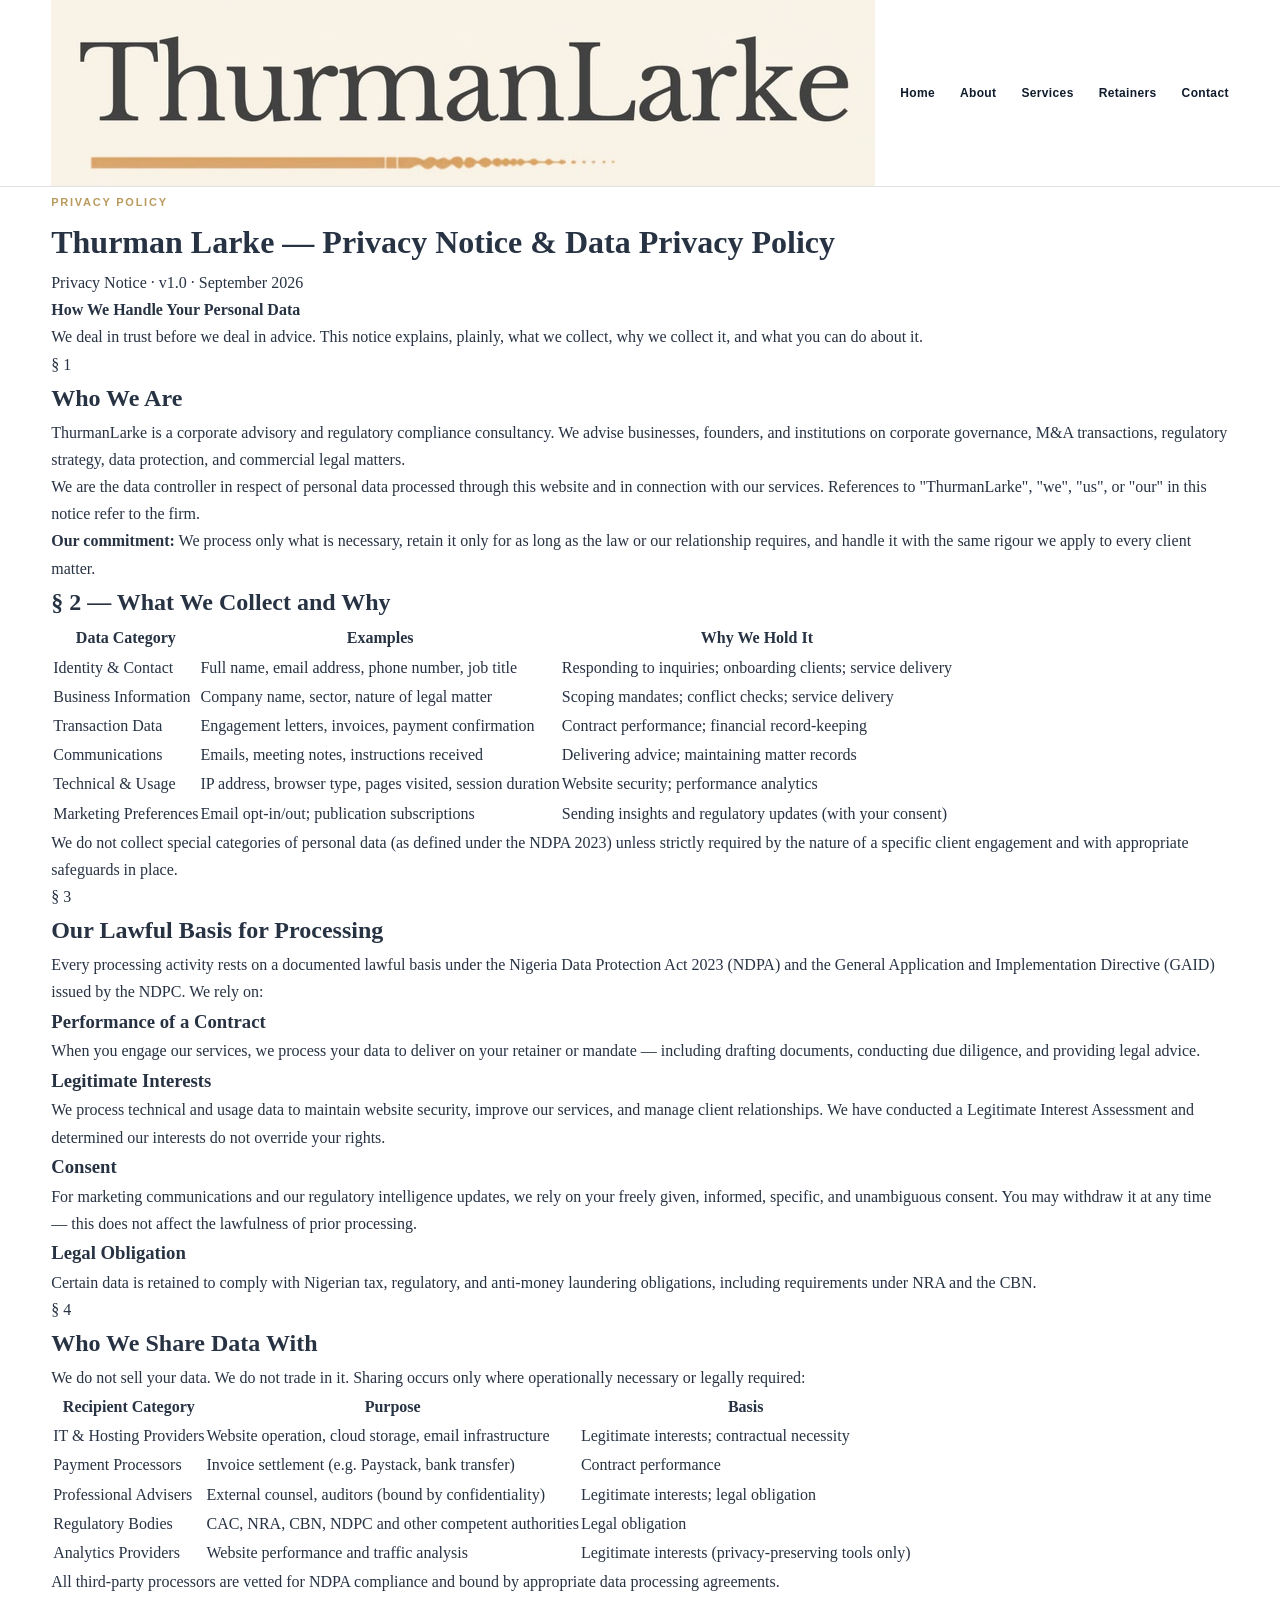
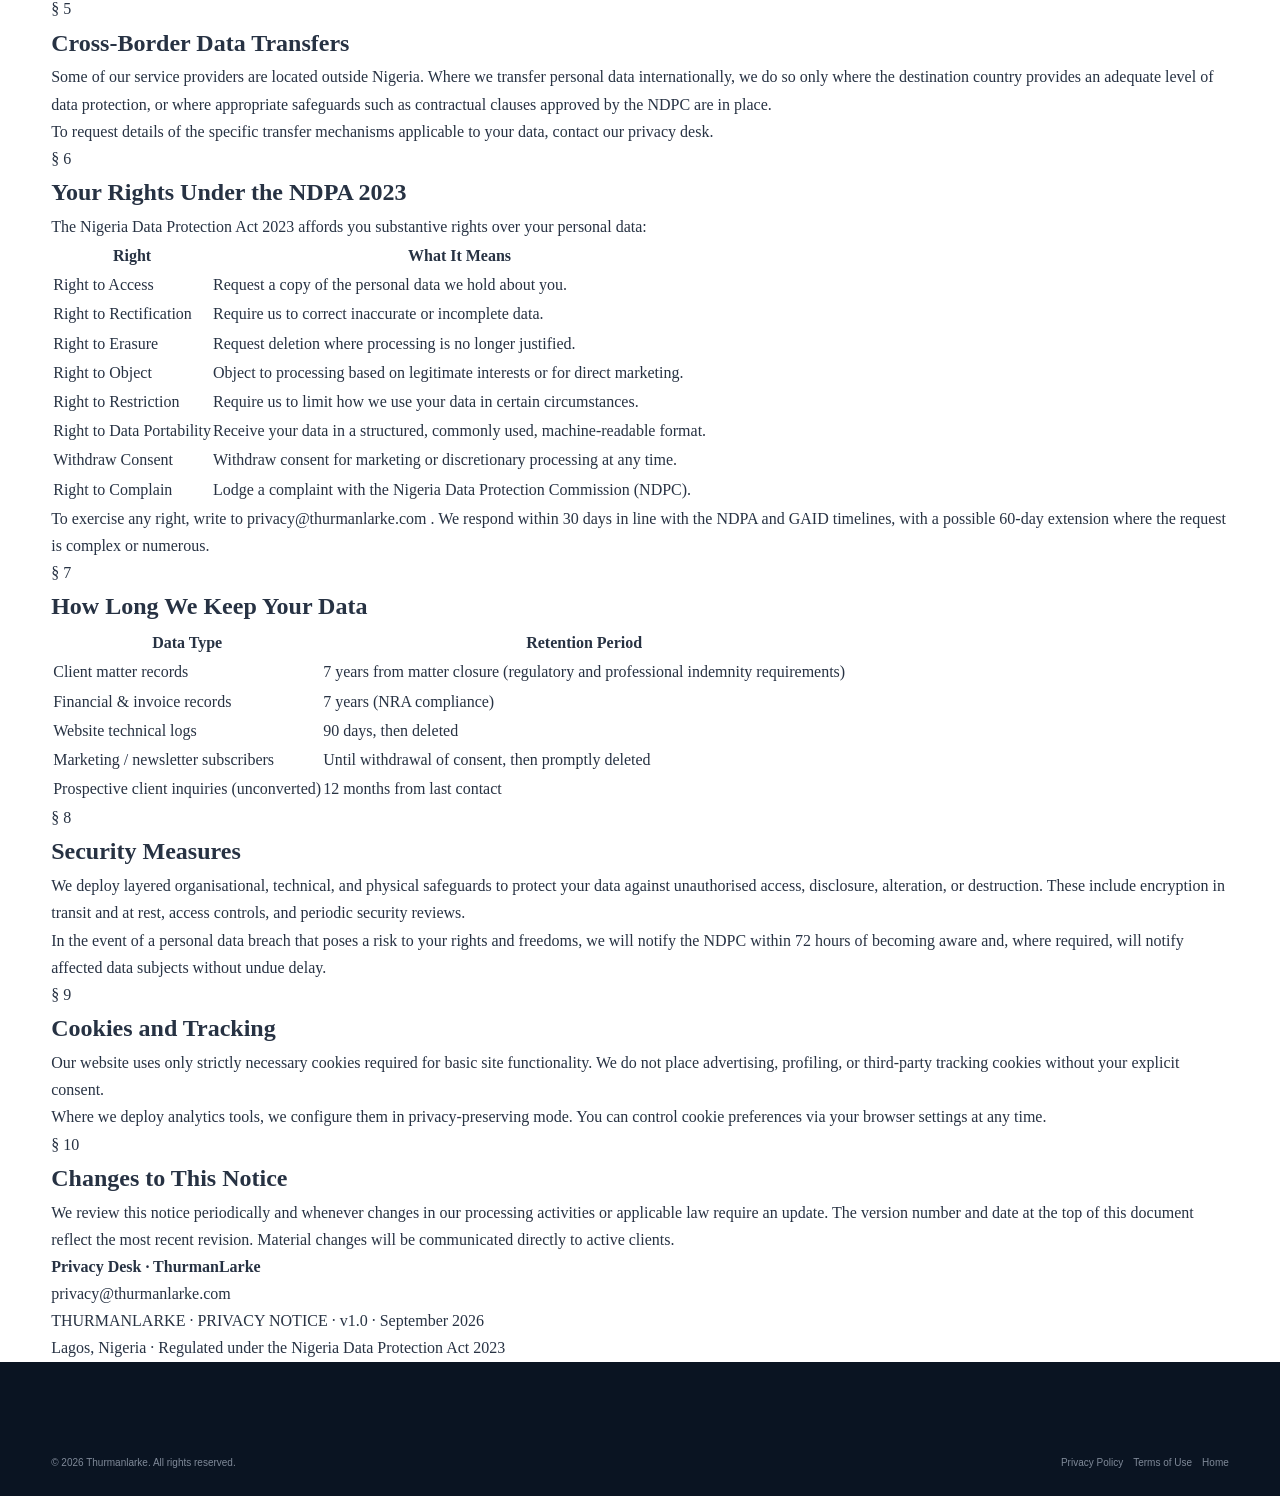
==== templates/privacy.html @ 5d5f4f84 "Thurmanlarke site" ====
<!DOCTYPE html>
<html lang="en">
<head>
    <meta charset="UTF-8">

    <meta
        name="viewport"
        content="width=device-width, initial-scale=1.0"
    >

    <title>
        Privacy Policy | Thurmanlarke
    </title>

    <meta
        name="description"
        content="Thurmanlarke Privacy Notice and Data Privacy Policy."
    >

    <link
        rel="stylesheet"
        href="/static/css/style.css"
    >
</head>

<body>

<header class="site-header">
    <div class="container nav-container">

        <a href="/" class="logo-link">
            <img
                src="/static/images/thurmanlarke-logo.png"
                alt="Thurmanlarke"
                class="site-logo"
            >
        </a>

        <nav class="main-nav">
            <a href="/">Home</a>
            <a href="/#about">About</a>
            <a href="/#services">Services</a>
            <a href="/#retainers">Retainers</a>
            <a href="/#contact">Contact</a>
        </nav>

    </div>
</header>


<main class="privacy-page">

    <div class="container">

        <div class="privacy-header">

            <span class="section-label">
                PRIVACY POLICY
            </span>

            <h1>
                Thurman Larke — Privacy Notice &amp; Data Privacy Policy
            </h1>

            <p class="privacy-version">
                Privacy Notice · v1.0 · September 2026
            </p>

            <p class="privacy-intro">
                <strong>How We Handle Your Personal Data</strong>
            </p>

            <p>
                We deal in trust before we deal in advice. This notice explains,
                plainly, what we collect, why we collect it, and what you can
                do about it.
            </p>

        </div>


        <article class="privacy-document">

            <section>
                <span class="privacy-section-number">§ 1</span>

                <h2>Who We Are</h2>

                <p>
                    ThurmanLarke is a corporate advisory and regulatory
                    compliance consultancy. We advise businesses, founders,
                    and institutions on corporate governance, M&amp;A
                    transactions, regulatory strategy, data protection,
                    and commercial legal matters.
                </p>

                <p>
                    We are the data controller in respect of personal data
                    processed through this website and in connection with
                    our services. References to "ThurmanLarke", "we", "us",
                    or "our" in this notice refer to the firm.
                </p>

                <div class="privacy-callout">
                    <strong>Our commitment:</strong>
                    We process only what is necessary, retain it only for
                    as long as the law or our relationship requires, and
                    handle it with the same rigour we apply to every client
                    matter.
                </div>
            </section>


            <section>
               <section class="privacy-section" id="what-we-collect">

                <h2>§ 2 — What We Collect and Why</h2>

                <div class="privacy-table-wrapper">
                    <table class="privacy-table">

                        <thead>
                            <tr>
                                <th>Data Category</th>
                                <th>Examples</th>
                                <th>Why We Hold It</th>
                            </tr>
                        </thead>

                        <tbody>
                            <tr>
                                <td>Identity &amp; Contact</td>
                                <td>Full name, email address, phone number, job title</td>
                                <td>
                                    Responding to inquiries; onboarding clients;
                                    service delivery
                                </td>
                            </tr>

                            <tr>
                                <td>Business Information</td>
                                <td>Company name, sector, nature of legal matter</td>
                                <td>
                                    Scoping mandates; conflict checks;
                                    service delivery
                                </td>
                            </tr>

                            <tr>
                                <td>Transaction Data</td>
                                <td>Engagement letters, invoices, payment confirmation</td>
                                <td>
                                    Contract performance; financial record-keeping
                                </td>
                            </tr>

                            <tr>
                                <td>Communications</td>
                                <td>Emails, meeting notes, instructions received</td>
                                <td>
                                    Delivering advice; maintaining matter records
                                </td>
                            </tr>

                            <tr>
                                <td>Technical &amp; Usage</td>
                                <td>
                                    IP address, browser type, pages visited,
                                    session duration
                                </td>
                                <td>
                                    Website security; performance analytics
                                </td>
                            </tr>

                            <tr>
                                <td>Marketing Preferences</td>
                                <td>Email opt-in/out; publication subscriptions</td>
                                <td>
                                    Sending insights and regulatory updates
                                    (with your consent)
                                </td>
                            </tr>
                        </tbody>

                    </table>
                </div>

                <p class="privacy-note">
                    We do not collect special categories of personal data
                    (as defined under the NDPA 2023) unless strictly required
                    by the nature of a specific client engagement and with
                    appropriate safeguards in place.
    </p>

</section>
                </p>
            </section>


            <section>
                <span class="privacy-section-number">§ 3</span>

                <h2>Our Lawful Basis for Processing</h2>

                <p>
                    Every processing activity rests on a documented lawful
                    basis under the Nigeria Data Protection Act 2023 (NDPA)
                    and the General Application and Implementation Directive
                    (GAID) issued by the NDPC. We rely on:
                </p>

                <h3>Performance of a Contract</h3>

                <p>
                    When you engage our services, we process your data to
                    deliver on your retainer or mandate — including drafting
                    documents, conducting due diligence, and providing legal
                    advice.
                </p>

                <h3>Legitimate Interests</h3>

                <p>
                    We process technical and usage data to maintain website
                    security, improve our services, and manage client
                    relationships. We have conducted a Legitimate Interest
                    Assessment and determined our interests do not override
                    your rights.
                </p>

                <h3>Consent</h3>

                <p>
                    For marketing communications and our regulatory
                    intelligence updates, we rely on your freely given,
                    informed, specific, and unambiguous consent. You may
                    withdraw it at any time — this does not affect the
                    lawfulness of prior processing.
                </p>

                <h3>Legal Obligation</h3>

                <p>
                    Certain data is retained to comply with Nigerian tax,
                    regulatory, and anti-money laundering obligations,
                    including requirements under NRA and the CBN.
                </p>
            </section>


            <section>
                <span class="privacy-section-number">§ 4</span>

                <h2>Who We Share Data With</h2>

                <p>
                    We do not sell your data. We do not trade in it.
                    Sharing occurs only where operationally necessary or
                    legally required:
                </p>

                <div class="privacy-table-wrapper">
                    <table class="privacy-table">

                        <thead>
                            <tr>
                                <th>Recipient Category</th>
                                <th>Purpose</th>
                                <th>Basis</th>
                            </tr>
                        </thead>

                        <tbody>

                            <tr>
                                <td>IT &amp; Hosting Providers</td>
                                <td>
                                    Website operation, cloud storage,
                                    email infrastructure
                                </td>
                                <td>
                                    Legitimate interests;
                                    contractual necessity
                                </td>
                            </tr>

                            <tr>
                                <td>Payment Processors</td>
                                <td>
                                    Invoice settlement
                                    (e.g. Paystack, bank transfer)
                                </td>
                                <td>
                                    Contract performance
                                </td>
                            </tr>

                            <tr>
                                <td>Professional Advisers</td>
                                <td>
                                    External counsel, auditors
                                    (bound by confidentiality)
                                </td>
                                <td>
                                    Legitimate interests;
                                    legal obligation
                                </td>
                            </tr>

                            <tr>
                                <td>Regulatory Bodies</td>
                                <td>
                                    CAC, NRA, CBN, NDPC and other
                                    competent authorities
                                </td>
                                <td>
                                    Legal obligation
                                </td>
                            </tr>

                            <tr>
                                <td>Analytics Providers</td>
                                <td>
                                    Website performance and traffic analysis
                                </td>
                                <td>
                                    Legitimate interests
                                    (privacy-preserving tools only)
                                </td>
                            </tr>

                        </tbody>

                    </table>
                </div>

                <p>
                    All third-party processors are vetted for NDPA compliance
                    and bound by appropriate data processing agreements.
                </p>
            </section>


            <section>
                <span class="privacy-section-number">§ 5</span>

                <h2>Cross-Border Data Transfers</h2>

                <p>
                    Some of our service providers are located outside Nigeria.
                    Where we transfer personal data internationally, we do so
                    only where the destination country provides an adequate
                    level of data protection, or where appropriate safeguards
                    such as contractual clauses approved by the NDPC are in
                    place.
                </p>

                <p>
                    To request details of the specific transfer mechanisms
                    applicable to your data, contact our privacy desk.
                </p>
            </section>


            <section>
                <span class="privacy-section-number">§ 6</span>

                <h2>Your Rights Under the NDPA 2023</h2>

                <p>
                    The Nigeria Data Protection Act 2023 affords you
                    substantive rights over your personal data:
                </p>

                <div class="privacy-table-wrapper">
                    <table class="privacy-table">

                        <thead>
                            <tr>
                                <th>Right</th>
                                <th>What It Means</th>
                            </tr>
                        </thead>

                        <tbody>

                            <tr>
                                <td>Right to Access</td>
                                <td>
                                    Request a copy of the personal data
                                    we hold about you.
                                </td>
                            </tr>

                            <tr>
                                <td>Right to Rectification</td>
                                <td>
                                    Require us to correct inaccurate
                                    or incomplete data.
                                </td>
                            </tr>

                            <tr>
                                <td>Right to Erasure</td>
                                <td>
                                    Request deletion where processing
                                    is no longer justified.
                                </td>
                            </tr>

                            <tr>
                                <td>Right to Object</td>
                                <td>
                                    Object to processing based on
                                    legitimate interests or for direct marketing.
                                </td>
                            </tr>

                            <tr>
                                <td>Right to Restriction</td>
                                <td>
                                    Require us to limit how we use your
                                    data in certain circumstances.
                                </td>
                            </tr>

                            <tr>
                                <td>Right to Data Portability</td>
                                <td>
                                    Receive your data in a structured,
                                    commonly used, machine-readable format.
                                </td>
                            </tr>

                            <tr>
                                <td>Withdraw Consent</td>
                                <td>
                                    Withdraw consent for marketing or
                                    discretionary processing at any time.
                                </td>
                            </tr>

                            <tr>
                                <td>Right to Complain</td>
                                <td>
                                    Lodge a complaint with the Nigeria
                                    Data Protection Commission (NDPC).
                                </td>
                            </tr>

                        </tbody>

                    </table>
                </div>

                <p>
                    To exercise any right, write to
                    <a href="mailto:privacy@thurmanlarke.com">
                        privacy@thurmanlarke.com
                    </a>.
                    We respond within 30 days in line with the NDPA and
                    GAID timelines, with a possible 60-day extension where
                    the request is complex or numerous.
                </p>
            </section>


            <section>
                <span class="privacy-section-number">§ 7</span>

                <h2>How Long We Keep Your Data</h2>

                <div class="privacy-table-wrapper">
                    <table class="privacy-table">

                        <thead>
                            <tr>
                                <th>Data Type</th>
                                <th>Retention Period</th>
                            </tr>
                        </thead>

                        <tbody>

                            <tr>
                                <td>Client matter records</td>
                                <td>
                                    7 years from matter closure
                                    (regulatory and professional
                                    indemnity requirements)
                                </td>
                            </tr>

                            <tr>
                                <td>Financial &amp; invoice records</td>
                                <td>
                                    7 years (NRA compliance)
                                </td>
                            </tr>

                            <tr>
                                <td>Website technical logs</td>
                                <td>
                                    90 days, then deleted
                                </td>
                            </tr>

                            <tr>
                                <td>Marketing / newsletter subscribers</td>
                                <td>
                                    Until withdrawal of consent,
                                    then promptly deleted
                                </td>
                            </tr>

                            <tr>
                                <td>Prospective client inquiries (unconverted)</td>
                                <td>
                                    12 months from last contact
                                </td>
                            </tr>

                        </tbody>

                    </table>
                </div>
            </section>


            <section>
                <span class="privacy-section-number">§ 8</span>

                <h2>Security Measures</h2>

                <p>
                    We deploy layered organisational, technical, and physical
                    safeguards to protect your data against unauthorised access,
                    disclosure, alteration, or destruction. These include
                    encryption in transit and at rest, access controls, and
                    periodic security reviews.
                </p>

                <p>
                    In the event of a personal data breach that poses a risk
                    to your rights and freedoms, we will notify the NDPC
                    within 72 hours of becoming aware and, where required,
                    will notify affected data subjects without undue delay.
                </p>
            </section>


            <section>
                <span class="privacy-section-number">§ 9</span>

                <h2>Cookies and Tracking</h2>

                <p>
                    Our website uses only strictly necessary cookies required
                    for basic site functionality. We do not place advertising,
                    profiling, or third-party tracking cookies without your
                    explicit consent.
                </p>

                <p>
                    Where we deploy analytics tools, we configure them in
                    privacy-preserving mode. You can control cookie preferences
                    via your browser settings at any time.
                </p>
            </section>


            <section>
                <span class="privacy-section-number">§ 10</span>

                <h2>Changes to This Notice</h2>

                <p>
                    We review this notice periodically and whenever changes
                    in our processing activities or applicable law require an
                    update. The version number and date at the top of this
                    document reflect the most recent revision. Material
                    changes will be communicated directly to active clients.
                </p>
            </section>


            <section class="privacy-footer-block">

                <p>
                    <strong>Privacy Desk · ThurmanLarke</strong>
                </p>

                <p>
                    <a href="mailto:privacy@thurmanlarke.com">
                        privacy@thurmanlarke.com
                    </a>
                </p>

                <p>
                    THURMANLARKE · PRIVACY NOTICE · v1.0 · September 2026
                </p>

                <p>
                    Lagos, Nigeria · Regulated under the Nigeria Data
                    Protection Act 2023
                </p>

            </section>

        </article>

    </div>

</main>


<footer class="site-footer">

    <div class="container footer-bottom">

        <p>
            © 2026 Thurmanlarke. All rights reserved.
        </p>

        <div class="footer-links">
            <a href="/privacy">Privacy Policy</a>
            <a href="/terms">Terms of Use</a>
            <a href="/">Home</a>
        </div>

    </div>

</footer>

</body>
</html>
---- static/css/style.css ----
/* =========================================
   THURMANLARKE
   PREMIUM CORPORATE ADVISORY WEBSITE
========================================= */

:root {
    --navy: #101c2d;
    --navy-light: #17263b;
    --gold: #b99a5d;
    --gold-light: #d1b879;
    --cream: #f5f2eb;
    --white: #ffffff;
    --text: #273243;
    --muted: #697386;
    --border: #dfe1e5;
    --soft: #f7f7f5;
    --max-width: 1240px;
}


/* =========================================
   RESET
========================================= */

* {
    margin: 0;
    padding: 0;
    box-sizing: border-box;
}

html {
    scroll-behavior: smooth;
}

body {
    font-family: Georgia, "Times New Roman", serif;
    background: var(--white);
    color: var(--text);
    line-height: 1.7;
}

a {
    text-decoration: none;
    color: inherit;
}

img {
    max-width: 100%;
    display: block;
}

.container {
    width: min(92%, var(--max-width));
    margin: 0 auto;
}


/* =========================================
   HEADER
========================================= */

.site-header {
    position: sticky;
    top: 0;
    z-index: 1000;
    background: rgba(255, 255, 255, 0.98);
    border-bottom: 1px solid var(--border);
    backdrop-filter: blur(10px);
}

.nav-container {
    min-height: 68px;
    display: flex;
    align-items: center;
    justify-content: space-between;
    gap: 25px;
}

/* SMALL LOGO — TOP LEFT */

.brand {
    display: flex;
    align-items: center;
    flex-shrink: 0;
}

.brand img {
    width: 125px;
    height: auto;
    display: block;
}

/* NAVIGATION */

.main-nav {
    display: flex;
    align-items: center;
    justify-content: flex-end;
    gap: 25px;
    margin-left: auto;
}

.main-nav a {
    font-family: Arial, sans-serif;
    font-size: 12px;
    font-weight: 600;
    color: var(--navy);
    letter-spacing: 0.03em;
    transition: 0.25s ease;
}

.main-nav a:hover {
    color: var(--gold);
}

.nav-button {
    background: var(--navy);
    color: var(--white);
    padding: 11px 17px;
    font-family: Arial, sans-serif;
    font-size: 11px;
    font-weight: 700;
    letter-spacing: 0.04em;
    white-space: nowrap;
    transition: 0.25s ease;
}

.nav-button:hover {
    background: var(--gold);
}


/* =========================================
   HERO
========================================= */

.hero {
    background: var(--cream);
    padding: 110px 0 100px;
    border-bottom: 1px solid var(--border);
}

.hero-grid {
    display: grid;
    grid-template-columns: 1.15fr 0.85fr;
    gap: 70px;
    align-items: center;
}

.eyebrow,
.section-label,
.practice-label,
.partner-role {
    display: inline-block;
    font-family: Arial, sans-serif;
    font-size: 11px;
    font-weight: 700;
    letter-spacing: 0.16em;
    color: var(--gold);
}

.eyebrow {
    margin-bottom: 25px;
}

.hero h1 {
    max-width: 760px;
    font-size: clamp(48px, 6vw, 78px);
    line-height: 1.04;
    font-weight: 500;
    color: var(--navy);
    margin-bottom: 30px;
}

.hero h1 span {
    color: var(--gold);
}

.hero-text {
    max-width: 670px;
    font-size: 18px;
    color: var(--muted);
    margin-bottom: 35px;
}

.hero-actions {
    display: flex;
    flex-wrap: wrap;
    gap: 14px;
}

.primary-button,
.secondary-button {
    display: inline-block;
    padding: 15px 24px;
    font-family: Arial, sans-serif;
    font-size: 12px;
    font-weight: 700;
    letter-spacing: 0.05em;
    transition: 0.25s ease;
}

.primary-button {
    background: var(--navy);
    color: var(--white);
}

.primary-button:hover {
    background: var(--gold);
}

.secondary-button {
    border: 1px solid var(--navy);
    color: var(--navy);
}

.secondary-button:hover {
    background: var(--navy);
    color: var(--white);
}


/* =========================================
   HERO PANEL
========================================= */

.hero-panel {
    background: var(--navy);
    color: var(--white);
    min-height: 440px;
    padding: 30px;
    display: flex;
    flex-direction: column;
    justify-content: space-between;
    border: 1px solid var(--navy);
    box-shadow: 20px 20px 0 rgba(185, 154, 93, 0.18);
}

.hero-panel-top,
.hero-panel-bottom {
    display: flex;
    justify-content: space-between;
    gap: 15px;
    font-family: Arial, sans-serif;
    font-size: 10px;
    letter-spacing: 0.12em;
    color: var(--gold-light);
}

.hero-panel-content {
    padding: 60px 0;
}

.hero-panel h3 {
    font-size: 34px;
    line-height: 1.25;
    font-weight: 400;
    margin-bottom: 22px;
}

.hero-panel p {
    color: #cbd2dc;
    font-size: 15px;
}


/* =========================================
   GENERAL SECTIONS
========================================= */

.expertise-section,
.about-section,
.services-section,
.business-section,
.process-section,
.retainer-section,
.partners-section,
.regions-section,
.contact-section {
    padding: 110px 0;
}

.section-intro {
    max-width: 700px;
}

.section-intro.centered {
    margin: 0 auto 55px;
    text-align: center;
}

.section-intro h2 {
    color: var(--navy);
    font-size: clamp(38px, 4vw, 58px);
    line-height: 1.15;
    font-weight: 500;
    margin: 15px 0 20px;
}

.section-intro h2 span {
    color: var(--gold);
}

.section-intro p {
    color: var(--muted);
    font-size: 16px;
}


/* =========================================
   INTEGRATED EXPERTISE
========================================= */

.expertise-section {
    background: var(--white);
}

.expertise-grid {
    display: grid;
    grid-template-columns: repeat(3, 1fr);
    gap: 20px;
}

.expertise-box {
    min-height: 300px;
    padding: 35px;
    border: 1px solid var(--border);
    background: var(--white);
    display: flex;
    flex-direction: column;
    justify-content: space-between;
    transition: 0.3s ease;
}

.expertise-box:hover {
    transform: translateY(-5px);
    border-color: var(--gold);
}

.featured-box {
    background: var(--navy);
    color: var(--white);
    border-color: var(--navy);
}

.box-number {
    font-family: Arial, sans-serif;
    color: var(--gold);
    font-size: 12px;
    font-weight: 700;
}

.expertise-box h3 {
    font-size: 28px;
    font-weight: 500;
    margin-bottom: 14px;
}

.expertise-box p {
    color: var(--muted);
    font-size: 15px;
}

.featured-box p {
    color: #cbd2dc;
}


/* =========================================
   STATS
========================================= */

.stats-section {
    background: var(--navy);
    padding: 0;
}

.stats-grid {
    display: grid;
    grid-template-columns: repeat(4, 1fr);
}

.stat-box {
    padding: 45px 30px;
    border-right: 1px solid rgba(255, 255, 255, 0.15);
    text-align: center;
}

.stat-box:last-child {
    border-right: none;
}

.stat-box strong {
    display: block;
    color: var(--gold-light);
    font-size: 46px;
    font-weight: 400;
    line-height: 1;
    margin-bottom: 12px;
}

.stat-box span {
    display: block;
    color: #d5dae2;
    font-family: Arial, sans-serif;
    font-size: 11px;
    line-height: 1.5;
    letter-spacing: 0.04em;
}


/* =========================================
   ABOUT
========================================= */

.about-section {
    background: var(--soft);
}

.about-grid {
    display: grid;
    grid-template-columns: 0.8fr 1.2fr;
    gap: 90px;
}

.about-content {
    background: var(--white);
    padding: 45px;
    border: 1px solid var(--border);
}

.about-content p {
    color: var(--muted);
    margin-bottom: 20px;
}

.about-content .large-text {
    color: var(--navy);
    font-size: 23px;
    line-height: 1.5;
}

.about-highlight {
    margin-top: 35px;
    padding: 25px;
    background: var(--cream);
    border-left: 3px solid var(--gold);
}

.about-highlight span {
    display: block;
    font-family: Arial, sans-serif;
    color: var(--gold);
    font-size: 10px;
    font-weight: 700;
    letter-spacing: 0.15em;
    margin-bottom: 8px;
}

.about-highlight strong {
    color: var(--navy);
    font-size: 20px;
    font-weight: 500;
}


/* =========================================
   SERVICES
========================================= */

.services-section {
    background: var(--white);
}

.practice-grid {
    display: grid;
    grid-template-columns: repeat(2, 1fr);
    gap: 25px;
}

.practice-card {
    border: 1px solid var(--border);
    padding: 45px;
    background: var(--white);
}

.practice-card.dark-card {
    background: var(--navy);
    color: var(--white);
    border-color: var(--navy);
}

.practice-header {
    display: flex;
    justify-content: space-between;
    align-items: center;
    margin-bottom: 45px;
}

.practice-number {
    font-family: Arial, sans-serif;
    color: var(--gold);
    font-size: 13px;
    font-weight: 700;
}

.practice-card h3 {
    font-size: 38px;
    font-weight: 500;
    margin-bottom: 15px;
}

.practice-card p {
    color: var(--muted);
    margin-bottom: 30px;
}

.dark-card p {
    color: #cbd2dc;
}

.practice-card ul {
    list-style: none;
    border-top: 1px solid var(--border);
}

.dark-card ul {
    border-top-color: rgba(255, 255, 255, 0.15);
}

.practice-card li {
    padding: 12px 0;
    border-bottom: 1px solid var(--border);
    font-family: Arial, sans-serif;
    font-size: 12px;
    color: var(--text);
}

.dark-card li {
    color: #e0e4ea;
    border-bottom-color: rgba(255, 255, 255, 0.15);
}


/* =========================================
   BUSINESS SETUP
========================================= */

.business-section {
    background: var(--cream);
}

.business-box {
    background: var(--navy);
    color: var(--white);
    padding: 65px;
    display: grid;
    grid-template-columns: 0.8fr 1.2fr;
    gap: 80px;
}

.business-heading h2 {
    font-size: 48px;
    line-height: 1.15;
    font-weight: 400;
    margin-top: 15px;
}

.business-content p {
    color: #cbd2dc;
    font-size: 17px;
    margin-bottom: 35px;
}

.business-items {
    display: grid;
    grid-template-columns: repeat(2, 1fr);
    gap: 15px;
}

.business-items div {
    padding: 20px;
    border: 1px solid rgba(255, 255, 255, 0.15);
}

.business-items span {
    display: block;
    font-family: Arial, sans-serif;
    color: var(--gold);
    font-size: 11px;
    margin-bottom: 8px;
}

.business-items strong {
    font-size: 16px;
    font-weight: 400;
}


/* =========================================
   HOW WE WORK
========================================= */

.process-section {
    background: var(--soft);
}

.process-grid {
    display: grid;
    grid-template-columns: repeat(4, 1fr);
    gap: 15px;
}

.process-card {
    background: var(--white);
    border: 1px solid var(--border);
    padding: 30px;
    min-height: 250px;
}

.process-card > span {
    display: block;
    color: var(--gold);
    font-family: Arial, sans-serif;
    font-size: 12px;
    font-weight: 700;
    margin-bottom: 45px;
}

.process-card h3 {
    font-size: 25px;
    font-weight: 500;
    margin-bottom: 12px;
    color: var(--navy);
}

.process-card p {
    color: var(--muted);
    font-size: 14px;
}


/* =========================================
   RETAINERS
========================================= */

.retainer-section {
    background: var(--white);
}

.retainer-grid {
    display: grid;
    grid-template-columns: repeat(3, 1fr);
    gap: 20px;
    align-items: stretch;
}

.retainer-card {
    position: relative;
    border: 1px solid var(--border);
    padding: 38px;
    background: var(--white);
    display: flex;
    flex-direction: column;
}

.retainer-card.recommended {
    background: var(--navy);
    color: var(--white);
    border-color: var(--navy);
}

.recommended-tag {
    position: absolute;
    top: 0;
    right: 0;
    background: var(--gold);
    color: var(--white);
    padding: 9px 13px;
    font-family: Arial, sans-serif;
    font-size: 9px;
    font-weight: 700;
    letter-spacing: 0.1em;
}

.retainer-top {
    display: flex;
    justify-content: space-between;
    font-family: Arial, sans-serif;
    font-size: 10px;
    font-weight: 700;
    letter-spacing: 0.12em;
    color: var(--gold);
    margin-bottom: 45px;
}

.retainer-card h3 {
    font-size: 36px;
    font-weight: 500;
    margin-bottom: 12px;
}

.retainer-card p {
    color: var(--muted);
    font-size: 14px;
    min-height: 70px;
}

.recommended p {
    color: #cbd2dc;
}

.retainer-line {
    height: 1px;
    background: var(--border);
    margin: 25px 0;
}

.recommended .retainer-line {
    background: rgba(255, 255, 255, 0.15);
}

.retainer-card ul {
    list-style: none;
    margin-bottom: 30px;
}

.retainer-card li {
    padding: 9px 0;
    color: var(--muted);
    font-family: Arial, sans-serif;
    font-size: 12px;
    border-bottom: 1px solid #eeeeee;
}

.recommended li {
    color: #dce1e8;
    border-bottom-color: rgba(255, 255, 255, 0.1);
}

.card-button {
    margin-top: auto;
    display: block;
    text-align: center;
    border: 1px solid var(--navy);
    padding: 13px;
    font-family: Arial, sans-serif;
    font-size: 11px;
    font-weight: 700;
    color: var(--navy);
    transition: 0.25s ease;
}

.card-button:hover {
    background: var(--navy);
    color: var(--white);
}

.recommended .card-button {
    border-color: var(--gold);
    color: var(--white);
}

.recommended .card-button:hover {
    background: var(--gold);
}


/* =========================================
   PARTNERS
========================================= */

.partners-section {
    background: var(--soft);
}

.partners-grid {
    display: grid;
    grid-template-columns: repeat(2, 1fr);
    gap: 25px;
}

.partner-card {
    display: grid;
    grid-template-columns: 70px 1fr;
    background: var(--white);
    border: 1px solid var(--border);
    padding: 40px;
}

.partner-number {
    color: var(--gold);
    font-family: Arial, sans-serif;
    font-size: 12px;
    font-weight: 700;
}

.partner-role {
    margin-bottom: 10px;
}

.partner-content h3 {
    font-size: 35px;
    font-weight: 500;
    color: var(--navy);
}

.partner-content h4 {
    font-family: Arial, sans-serif;
    color: var(--gold);
    font-size: 11px;
    letter-spacing: 0.1em;
    margin: 5px 0 20px;
}

.partner-content p {
    color: var(--muted);
    font-size: 14px;
}

.partner-focus {
    display: flex;
    flex-wrap: wrap;
    gap: 7px;
    margin-top: 25px;
}

.partner-focus span {
    padding: 7px 9px;
    background: var(--cream);
    color: var(--navy);
    font-family: Arial, sans-serif;
    font-size: 9px;
}


/* =========================================
   REGIONS
========================================= */

.regions-section {
    padding-top: 0;
    background: var(--soft);
}

.regions-box {
    background: var(--navy);
    color: var(--white);
    padding: 55px;
    display: flex;
    align-items: center;
    justify-content: space-between;
    gap: 50px;
}

.regions-box h2 {
    font-size: 38px;
    line-height: 1.2;
    font-weight: 400;
    margin-top: 12px;
}

.regions-list {
    display: flex;
    flex-wrap: wrap;
    gap: 10px;
}

.regions-list span {
    padding: 14px 18px;
    border: 1px solid rgba(255, 255, 255, 0.2);
    font-family: Arial, sans-serif;
    font-size: 11px;
    white-space: nowrap;
}


/* =========================================
   CONTACT
========================================= */

.contact-section {
    background: var(--cream);
}

.contact-grid {
    display: grid;
    grid-template-columns: 1fr 0.75fr;
    gap: 80px;
    align-items: center;
}

.contact-intro h2 {
    font-size: clamp(42px, 5vw, 65px);
    line-height: 1.08;
    font-weight: 500;
    color: var(--navy);
    margin: 15px 0 25px;
}

.contact-intro p {
    max-width: 620px;
    color: var(--muted);
    font-size: 16px;
}

.contact-card {
    background: var(--navy);
    color: var(--white);
    padding: 40px;
}

.contact-item {
    padding: 20px 0;
    border-bottom: 1px solid rgba(255, 255, 255, 0.15);
}

.contact-item span {
    display: block;
    color: var(--gold);
    font-family: Arial, sans-serif;
    font-size: 10px;
    font-weight: 700;
    letter-spacing: 0.12em;
    margin-bottom: 8px;
}

.contact-item a,
.contact-item strong {
    font-size: 17px;
    font-weight: 400;
    color: var(--white);
}

.contact-item a:hover {
    color: var(--gold-light);
}

.contact-button {
    display: block;
    text-align: center;
    margin-top: 30px;
    background: var(--gold);
    color: var(--white);
    padding: 15px;
    font-family: Arial, sans-serif;
    font-size: 11px;
    font-weight: 700;
    letter-spacing: 0.05em;
    transition: 0.25s ease;
}

.contact-button:hover {
    background: var(--gold-light);
}


/* =========================================
   FOOTER
========================================= */

.site-footer {
    background: #0a1422;
    color: var(--white);
    padding: 70px 0 25px;
}

.footer-main {
    display: grid;
    grid-template-columns: 1.5fr 1fr 1fr 1.2fr;
    gap: 50px;
    padding-bottom: 55px;
    border-bottom: 1px solid rgba(255, 255, 255, 0.12);
}

.footer-brand img {
    width: 150px;
    margin-bottom: 20px;
    filter: brightness(0) invert(1);
}

.footer-brand p {
    max-width: 300px;
    color: #9fa9b8;
    font-size: 14px;
}

.footer-column {
    display: flex;
    flex-direction: column;
    gap: 10px;
}

.footer-column h4 {
    color: var(--gold);
    font-family: Arial, sans-serif;
    font-size: 10px;
    letter-spacing: 0.13em;
    margin-bottom: 10px;
}

.footer-column a,
.footer-column span {
    color: #b8c0cc;
    font-family: Arial, sans-serif;
    font-size: 11px;
}

.footer-column a:hover {
    color: var(--gold-light);
}

.footer-bottom {
    display: flex;
    justify-content: space-between;
    gap: 20px;
    padding-top: 22px;
    color: #7f8998;
    font-family: Arial, sans-serif;
    font-size: 10px;
}

.footer-bottom div {
    display: flex;
    gap: 10px;
}

.footer-bottom a:hover {
    color: var(--gold);
}


/* =========================================
   TABLET
========================================= */

@media (max-width: 1050px) {

    .main-nav {
        gap: 15px;
    }

    .nav-button {
        display: none;
    }

    .hero-grid,
    .about-grid,
    .business-box,
    .contact-grid {
        gap: 45px;
    }

    .hero-grid {
        grid-template-columns: 1fr;
    }

    .hero-panel {
        max-width: 700px;
    }

    .expertise-grid,
    .retainer-grid {
        grid-template-columns: repeat(2, 1fr);
    }

    .process-grid {
        grid-template-columns: repeat(2, 1fr);
    }

    .stats-grid {
        grid-template-columns: repeat(2, 1fr);
    }

    .stat-box:nth-child(2) {
        border-right: none;
    }

    .stat-box {
        border-bottom: 1px solid rgba(255, 255, 255, 0.15);
    }

    .footer-main {
        grid-template-columns: repeat(2, 1fr);
    }
}


/* =========================================
   MOBILE
========================================= */

@media (max-width: 760px) {

    .site-header {
        position: relative;
    }

    .nav-container {
        min-height: 65px;
        justify-content: space-between;
    }

    /* SMALL MOBILE LOGO */

    .brand img {
        width: 110px;
    }

    .main-nav {
        display: none;
    }

    .nav-button {
        display: none;
    }


    /* SECTIONS */

    .hero,
    .expertise-section,
    .about-section,
    .services-section,
    .business-section,
    .process-section,
    .retainer-section,
    .partners-section,
    .contact-section {
        padding: 75px 0;
    }


    /* HERO */

    .hero h1 {
        font-size: 48px;
    }

    .hero-text {
        font-size: 16px;
    }

    .hero-panel {
        min-height: 380px;
        box-shadow: 10px 10px 0 rgba(185, 154, 93, 0.18);
    }


    /* GRIDS */

    .expertise-grid,
    .practice-grid,
    .retainer-grid,
    .partners-grid,
    .about-grid,
    .business-box,
    .contact-grid {
        grid-template-columns: 1fr;
    }

    .expertise-grid,
    .retainer-grid {
        gap: 15px;
    }


    /* STATS */

    .stats-grid {
        grid-template-columns: 1fr 1fr;
    }

    .stat-box {
        padding: 35px 15px;
    }

    .stat-box strong {
        font-size: 38px;
    }


    /* ABOUT */

    .about-grid {
        gap: 35px;
    }

    .about-content {
        padding: 30px;
    }


    /* SERVICES */

    .practice-card {
        padding: 30px;
    }


    /* BUSINESS */

    .business-box {
        padding: 35px 25px;
        gap: 35px;
    }

    .business-heading h2 {
        font-size: 38px;
    }

    .business-items {
        grid-template-columns: 1fr;
    }


    /* PROCESS */

    .process-grid {
        grid-template-columns: 1fr;
    }


    /* PARTNERS */

    .partner-card {
        grid-template-columns: 1fr;
        gap: 25px;
        padding: 30px;
    }


    /* REGIONS */

    .regions-box {
        padding: 35px 25px;
        flex-direction: column;
        align-items: flex-start;
    }

    .regions-box h2 {
        font-size: 32px;
    }

    .regions-list {
        width: 100%;
    }

    .regions-list span {
        white-space: normal;
    }


    /* FOOTER */

    .footer-main {
        grid-template-columns: 1fr;
        gap: 35px;
    }

    .footer-bottom {
        flex-direction: column;
    }
}


/* =========================================
   SMALL MOBILE
========================================= */

@media (max-width: 480px) {

    .nav-container {
        min-height: 60px;
    }

    .brand img {
        width: 100px;
    }

    .hero h1 {
        font-size: 42px;
    }

    .hero-actions {
        flex-direction: column;
    }

    .primary-button,
    .secondary-button {
        width: 100%;
        text-align: center;
    }

    .stats-grid {
        grid-template-columns: 1fr;
    }

    .stat-box {
        border-right: none;
    }

    .practice-card h3 {
        font-size: 32px;
    }

    .contact-card {
        padding: 30px 25px;
    }

}
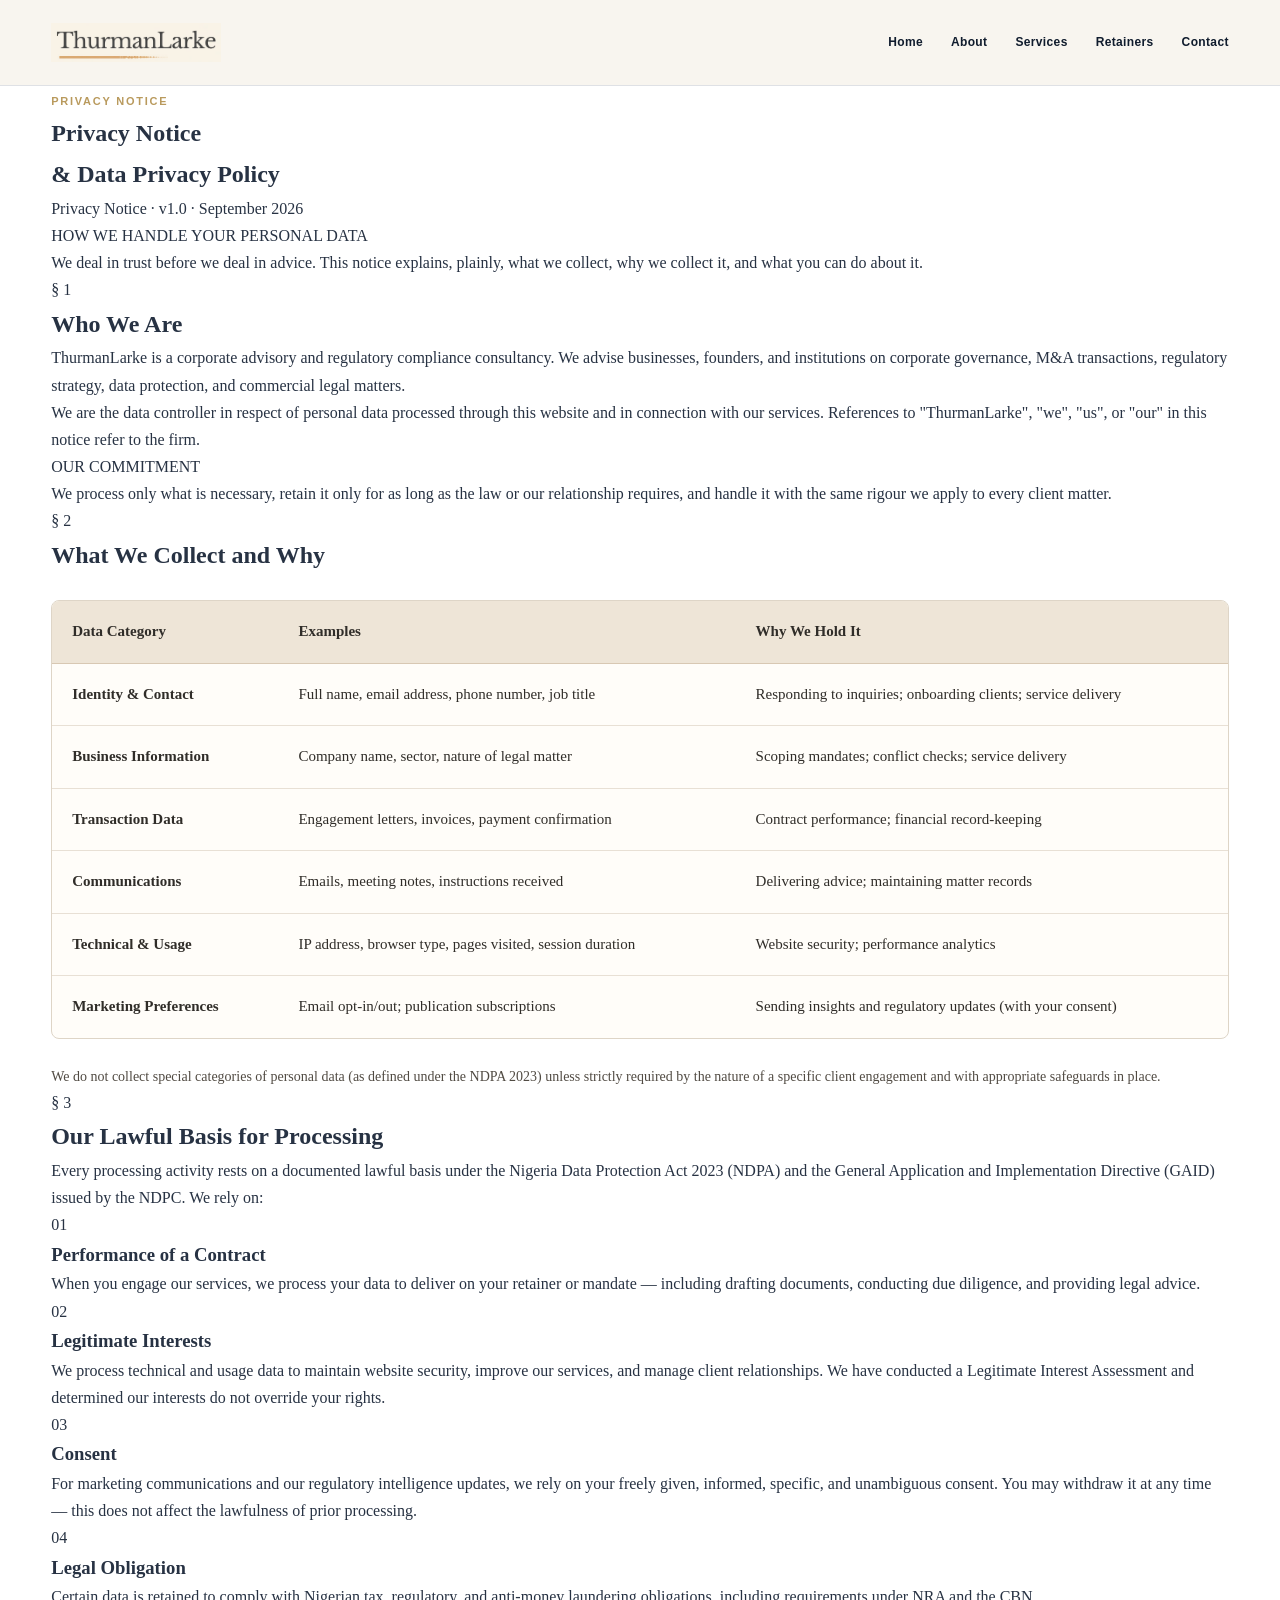
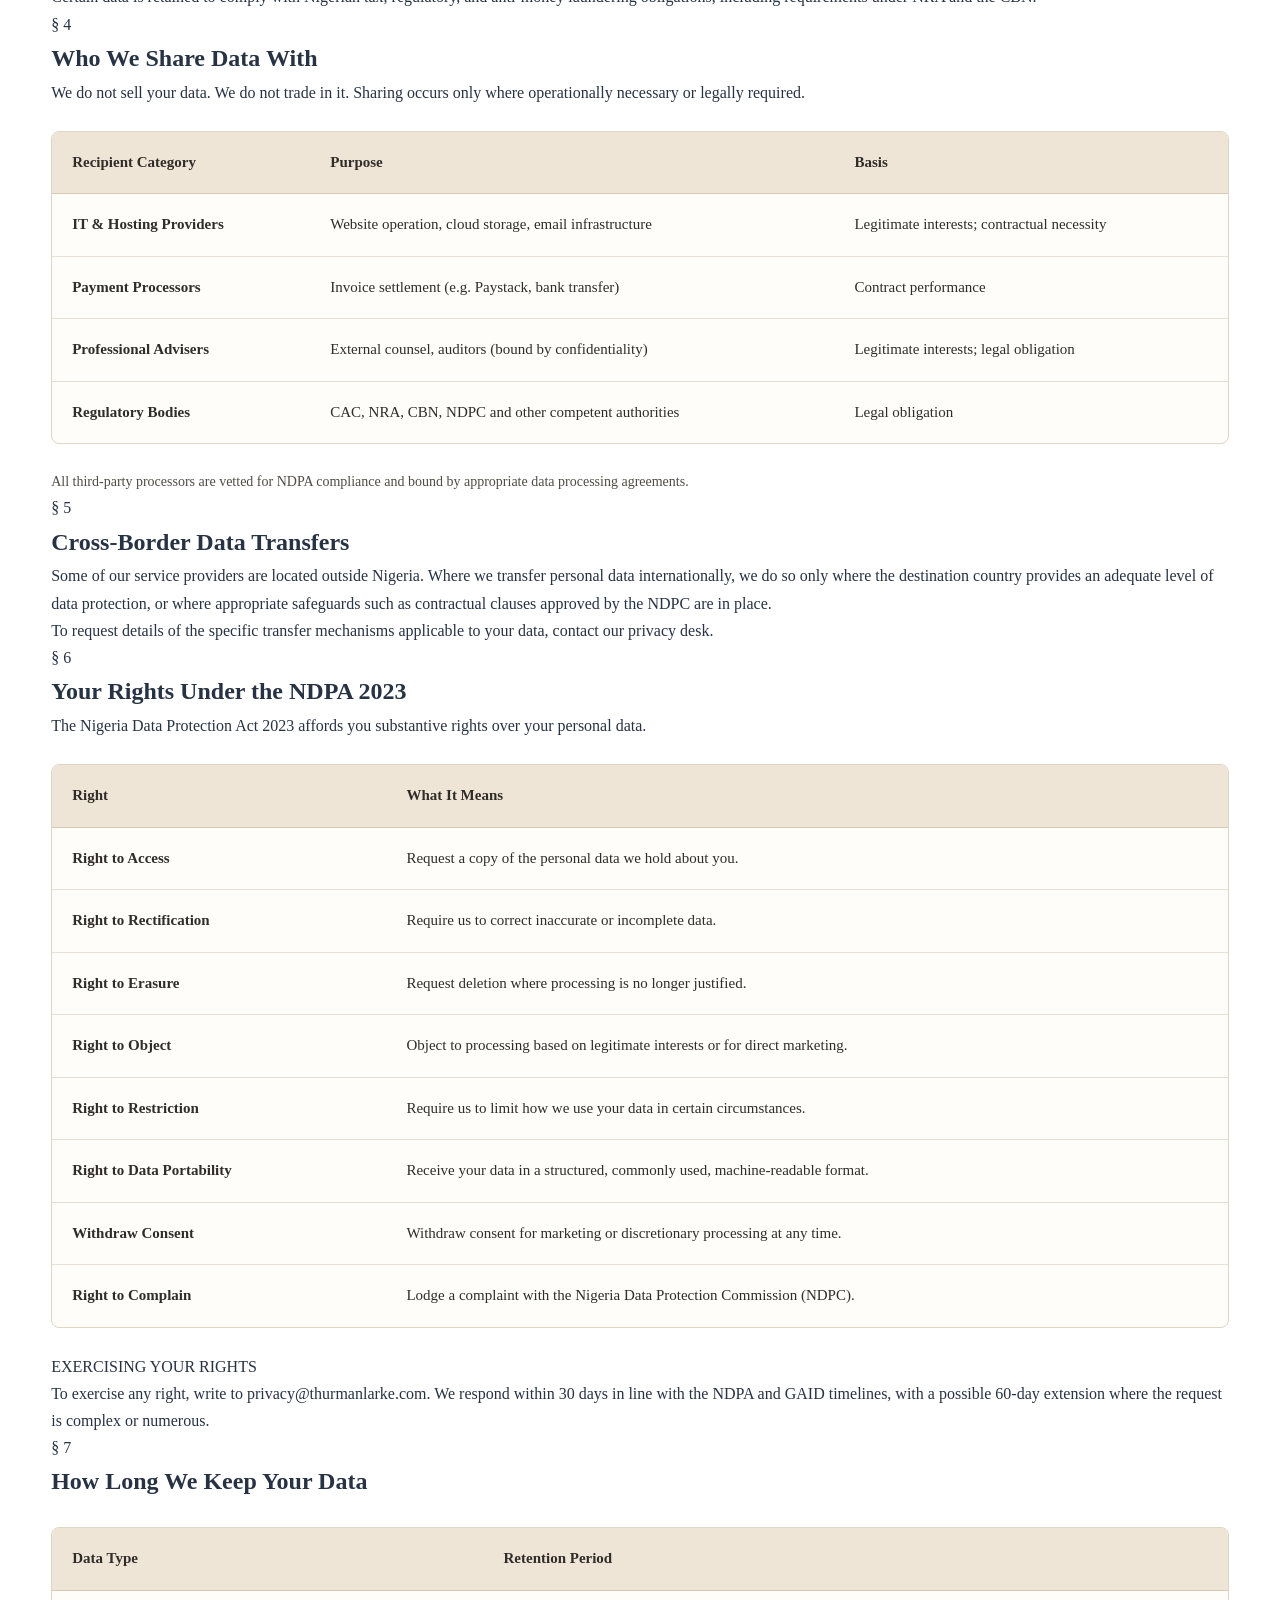
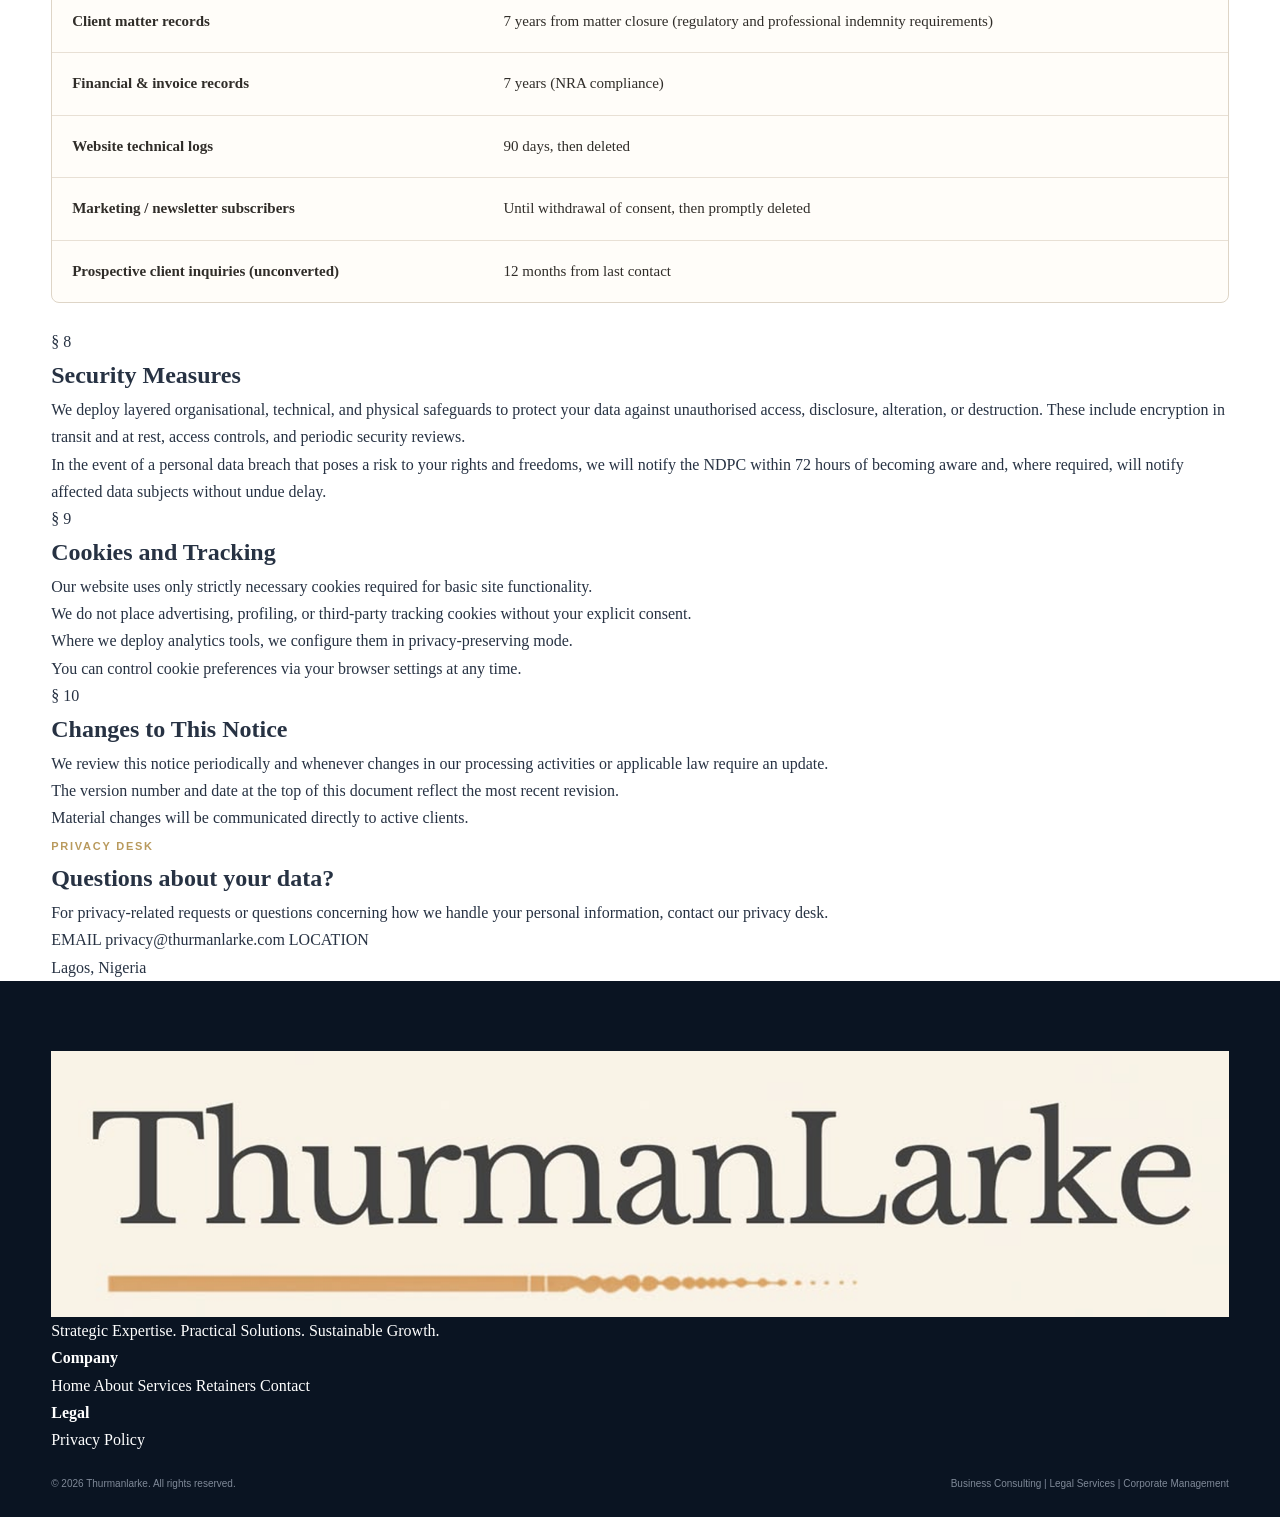
==== commit dc7cdff8: "Update website and privacy policy" ====
--- a/templates/privacy.html
+++ b/templates/privacy.html
@@ -2,636 +2,653 @@
 <html lang="en">
 <head>
     <meta charset="UTF-8">
-
-    <meta
-        name="viewport"
-        content="width=device-width, initial-scale=1.0"
-    >
-
-    <title>
-        Privacy Policy | Thurmanlarke
-    </title>
-
-    <meta
-        name="description"
-        content="Thurmanlarke Privacy Notice and Data Privacy Policy."
-    >
-
-    <link
-        rel="stylesheet"
-        href="/static/css/style.css"
-    >
+    <meta name="viewport" content="width=device-width, initial-scale=1.0">
+
+    <title>Privacy Policy | Thurmanlarke</title>
+    <meta name="description" content="Thurmanlarke Privacy Notice and Data Privacy Policy.">
+
+    <link rel="stylesheet" href="/static/css/style.css">
+
+    <style>
+        /* PRIVACY PAGE HEADER */
+        .site-header {
+            width: 100%;
+            background: #f8f5ef;
+            position: relative;
+            z-index: 100;
+        }
+
+        .site-header .nav-container {
+            display: flex;
+            align-items: center;
+            justify-content: space-between;
+            min-height: 85px;
+            padding-top: 10px;
+            padding-bottom: 10px;
+        }
+
+        .site-header .logo {
+            display: flex;
+            align-items: center;
+            flex-shrink: 0;
+            margin: 0;
+            padding: 0;
+        }
+
+        .site-header .logo img {
+            display: block;
+            width: 170px;
+            max-width: 100%;
+            height: auto;
+            object-fit: contain;
+        }
+
+        .site-header .main-nav {
+            display: flex;
+            align-items: center;
+            justify-content: flex-end;
+            gap: 28px;
+        }
+
+        .site-header .main-nav a {
+            text-decoration: none;
+        }
+
+        /* PRIVACY TABLES */
+        .privacy-table-wrapper {
+            width: 100%;
+            overflow-x: auto;
+            margin: 25px 0;
+            border: 1px solid #ded5c7;
+            border-radius: 8px;
+            background: #fffdf9;
+        }
+
+        .privacy-table {
+            width: 100%;
+            border-collapse: collapse;
+            text-align: left;
+            color: #302d29;
+            font-size: 15px;
+        }
+
+        .privacy-table th {
+            background: #eee5d7;
+            color: #302d29;
+            font-weight: 600;
+            padding: 18px 20px;
+            border-bottom: 1px solid #d8c8b3;
+        }
+
+        .privacy-table td {
+            padding: 18px 20px;
+            vertical-align: top;
+            line-height: 1.7;
+            border-bottom: 1px solid #e8e0d5;
+        }
+
+        .privacy-table tbody tr:last-child td {
+            border-bottom: none;
+        }
+
+        .privacy-table tbody tr:hover {
+            background: #f8f3eb;
+        }
+
+        .privacy-table td:first-child {
+            font-weight: 600;
+            min-width: 150px;
+        }
+
+        .privacy-note {
+            margin-top: 20px;
+            line-height: 1.8;
+            color: #514b43;
+            font-size: 14px;
+        }
+
+        @media (max-width: 768px) {
+            .site-header .nav-container {
+                min-height: auto;
+                align-items: flex-start;
+                gap: 16px;
+                flex-direction: column;
+                padding-top: 16px;
+                padding-bottom: 16px;
+            }
+
+            .site-header .logo img {
+                width: 150px;
+            }
+
+            .site-header .main-nav {
+                flex-wrap: wrap;
+                justify-content: flex-start;
+                gap: 12px 20px;
+            }
+
+            .privacy-table {
+                min-width: 650px;
+            }
+
+            .privacy-table th,
+            .privacy-table td {
+                padding: 14px;
+            }
+        }
+    </style>
 </head>
 
 <body>
 
-<header class="site-header">
-    <div class="container nav-container">
-
-        <a href="/" class="logo-link">
-            <img
-                src="/static/images/thurmanlarke-logo.png"
-                alt="Thurmanlarke"
-                class="site-logo"
-            >
-        </a>
-
-        <nav class="main-nav">
-            <a href="/">Home</a>
-            <a href="/#about">About</a>
-            <a href="/#services">Services</a>
-            <a href="/#retainers">Retainers</a>
-            <a href="/#contact">Contact</a>
-        </nav>
-
-    </div>
-</header>
-
-
-<main class="privacy-page">
-
-    <div class="container">
-
-        <div class="privacy-header">
-
-            <span class="section-label">
-                PRIVACY POLICY
-            </span>
-
-            <h1>
-                Thurman Larke — Privacy Notice &amp; Data Privacy Policy
-            </h1>
-
-            <p class="privacy-version">
-                Privacy Notice · v1.0 · September 2026
-            </p>
-
-            <p class="privacy-intro">
-                <strong>How We Handle Your Personal Data</strong>
-            </p>
-
-            <p>
-                We deal in trust before we deal in advice. This notice explains,
-                plainly, what we collect, why we collect it, and what you can
-                do about it.
-            </p>
-
+    <!-- HEADER -->
+    <header class="site-header">
+        <div class="container nav-container">
+            <a href="/" class="logo">
+                <img src="/static/images/thurmanlarke-logo.png" alt="Thurmanlarke">
+            </a>
+
+            <nav class="main-nav">
+                <a href="/">Home</a>
+                <a href="/#about">About</a>
+                <a href="/#services">Services</a>
+                <a href="/#retainers">Retainers</a>
+                <a href="/#contact">Contact</a>
+            </nav>
         </div>
-
-
-        <article class="privacy-document">
-
-            <section>
-                <span class="privacy-section-number">§ 1</span>
-
-                <h2>Who We Are</h2>
+    </header>
+
+    <main>
+
+        <!-- PRIVACY HERO -->
+        <section class="privacy-hero">
+            <div class="container">
+                <span class="section-label">PRIVACY NOTICE</span>
+
+                <h1>
+                    Privacy Notice
+                    <br>
+                    <span>&amp; Data Privacy Policy</span>
+                </h1>
+
+                <p class="privacy-version">
+                    Privacy Notice · v1.0 · September 2026
+                </p>
+
+                <div class="privacy-intro">
+                    <span>HOW WE HANDLE YOUR PERSONAL DATA</span>
+                    <p>
+                        We deal in trust before we deal in advice.
+                        This notice explains, plainly, what we
+                        collect, why we collect it, and what you
+                        can do about it.
+                    </p>
+                </div>
+            </div>
+        </section>
+
+        <!-- PRIVACY CONTENT -->
+        <section class="privacy-content">
+            <div class="container privacy-container">
+
+                <!-- SECTION 1 -->
+                <section class="privacy-section" id="who-we-are">
+                    <div class="privacy-section-number">§ 1</div>
+                    <h2>Who We Are</h2>
+
+                    <p>
+                        ThurmanLarke is a corporate advisory and
+                        regulatory compliance consultancy. We advise
+                        businesses, founders, and institutions on
+                        corporate governance, M&amp;A transactions,
+                        regulatory strategy, data protection, and
+                        commercial legal matters.
+                    </p>
+
+                    <p>
+                        We are the data controller in respect of
+                        personal data processed through this website
+                        and in connection with our services.
+                        References to "ThurmanLarke", "we", "us",
+                        or "our" in this notice refer to the firm.
+                    </p>
+
+                    <div class="privacy-highlight">
+                        <span>OUR COMMITMENT</span>
+                        <p>
+                            We process only what is necessary,
+                            retain it only for as long as the law
+                            or our relationship requires, and handle
+                            it with the same rigour we apply to every
+                            client matter.
+                        </p>
+                    </div>
+                </section>
+
+                <!-- SECTION 2 -->
+                <section class="privacy-section" id="what-we-collect">
+                    <div class="privacy-section-number">§ 2</div>
+                    <h2>What We Collect and Why</h2>
+
+                    <div class="privacy-table-wrapper">
+                        <table class="privacy-table">
+                            <thead>
+                                <tr>
+                                    <th>Data Category</th>
+                                    <th>Examples</th>
+                                    <th>Why We Hold It</th>
+                                </tr>
+                            </thead>
+                            <tbody>
+                                <tr>
+                                    <td>Identity &amp; Contact</td>
+                                    <td>Full name, email address, phone number, job title</td>
+                                    <td>Responding to inquiries; onboarding clients; service delivery</td>
+                                </tr>
+                                <tr>
+                                    <td>Business Information</td>
+                                    <td>Company name, sector, nature of legal matter</td>
+                                    <td>Scoping mandates; conflict checks; service delivery</td>
+                                </tr>
+                                <tr>
+                                    <td>Transaction Data</td>
+                                    <td>Engagement letters, invoices, payment confirmation</td>
+                                    <td>Contract performance; financial record-keeping</td>
+                                </tr>
+                                <tr>
+                                    <td>Communications</td>
+                                    <td>Emails, meeting notes, instructions received</td>
+                                    <td>Delivering advice; maintaining matter records</td>
+                                </tr>
+                                <tr>
+                                    <td>Technical &amp; Usage</td>
+                                    <td>IP address, browser type, pages visited, session duration</td>
+                                    <td>Website security; performance analytics</td>
+                                </tr>
+                                <tr>
+                                    <td>Marketing Preferences</td>
+                                    <td>Email opt-in/out; publication subscriptions</td>
+                                    <td>Sending insights and regulatory updates (with your consent)</td>
+                                </tr>
+                            </tbody>
+                        </table>
+                    </div>
+
+                    <p class="privacy-note">
+                        We do not collect special categories of personal data
+                        (as defined under the NDPA 2023) unless strictly required
+                        by the nature of a specific client engagement and with
+                        appropriate safeguards in place.
+                    </p>
+                </section>
+
+                <!-- SECTION 3 -->
+                <section class="privacy-section" id="lawful-basis">
+                    <div class="privacy-section-number">§ 3</div>
+                    <h2>Our Lawful Basis for Processing</h2>
+
+                    <p>
+                        Every processing activity rests on a documented lawful
+                        basis under the Nigeria Data Protection Act 2023 (NDPA)
+                        and the General Application and Implementation
+                        Directive (GAID) issued by the NDPC. We rely on:
+                    </p>
+
+                    <div class="privacy-principles">
+                        <article>
+                            <span>01</span>
+                            <h3>Performance of a Contract</h3>
+                            <p>
+                                When you engage our services, we process your
+                                data to deliver on your retainer or mandate —
+                                including drafting documents, conducting due
+                                diligence, and providing legal advice.
+                            </p>
+                        </article>
+
+                        <article>
+                            <span>02</span>
+                            <h3>Legitimate Interests</h3>
+                            <p>
+                                We process technical and usage data to maintain
+                                website security, improve our services, and manage
+                                client relationships. We have conducted a
+                                Legitimate Interest Assessment and determined
+                                our interests do not override your rights.
+                            </p>
+                        </article>
+
+                        <article>
+                            <span>03</span>
+                            <h3>Consent</h3>
+                            <p>
+                                For marketing communications and our regulatory
+                                intelligence updates, we rely on your freely
+                                given, informed, specific, and unambiguous consent.
+                                You may withdraw it at any time — this does not
+                                affect the lawfulness of prior processing.
+                            </p>
+                        </article>
+
+                        <article>
+                            <span>04</span>
+                            <h3>Legal Obligation</h3>
+                            <p>
+                                Certain data is retained to comply with Nigerian
+                                tax, regulatory, and anti-money laundering
+                                obligations, including requirements under NRA
+                                and the CBN.
+                            </p>
+                        </article>
+                    </div>
+                </section>
+
+                <!-- SECTION 4 -->
+                <section class="privacy-section" id="data-sharing">
+                    <div class="privacy-section-number">§ 4</div>
+                    <h2>Who We Share Data With</h2>
+
+                    <p>
+                        We do not sell your data. We do not trade in it.
+                        Sharing occurs only where operationally necessary
+                        or legally required.
+                    </p>
+
+                    <div class="privacy-table-wrapper">
+                        <table class="privacy-table">
+                            <thead>
+                                <tr>
+                                    <th>Recipient Category</th>
+                                    <th>Purpose</th>
+                                    <th>Basis</th>
+                                </tr>
+                            </thead>
+                            <tbody>
+                                <tr>
+                                    <td>IT &amp; Hosting Providers</td>
+                                    <td>Website operation, cloud storage, email infrastructure</td>
+                                    <td>Legitimate interests; contractual necessity</td>
+                                </tr>
+                                <tr>
+                                    <td>Payment Processors</td>
+                                    <td>Invoice settlement (e.g. Paystack, bank transfer)</td>
+                                    <td>Contract performance</td>
+                                </tr>
+                                <tr>
+                                    <td>Professional Advisers</td>
+                                    <td>External counsel, auditors (bound by confidentiality)</td>
+                                    <td>Legitimate interests; legal obligation</td>
+                                </tr>
+                                <tr>
+                                    <td>Regulatory Bodies</td>
+                                    <td>CAC, NRA, CBN, NDPC and other competent authorities</td>
+                                    <td>Legal obligation</td>
+                                </tr>
+                            </tbody>
+                        </table>
+                    </div>
+
+                    <p class="privacy-note">
+                        All third-party processors are vetted for NDPA compliance
+                        and bound by appropriate data processing agreements.
+                    </p>
+                </section>
+
+                <!-- SECTION 5 -->
+                <section class="privacy-section" id="cross-border">
+                    <div class="privacy-section-number">§ 5</div>
+                    <h2>Cross-Border Data Transfers</h2>
+
+                    <p>
+                        Some of our service providers are located outside Nigeria.
+                        Where we transfer personal data internationally, we do so
+                        only where the destination country provides an adequate
+                        level of data protection, or where appropriate safeguards
+                        such as contractual clauses approved by the NDPC are in place.
+                    </p>
+
+                    <p>
+                        To request details of the specific transfer mechanisms
+                        applicable to your data, contact our privacy desk.
+                    </p>
+                </section>
+
+                <!-- SECTION 6 -->
+                <section class="privacy-section" id="your-rights">
+                    <div class="privacy-section-number">§ 6</div>
+                    <h2>Your Rights Under the NDPA 2023</h2>
+
+                    <p>
+                        The Nigeria Data Protection Act 2023 affords you
+                        substantive rights over your personal data.
+                    </p>
+
+                    <div class="privacy-table-wrapper">
+                        <table class="privacy-table">
+                            <thead>
+                                <tr>
+                                    <th>Right</th>
+                                    <th>What It Means</th>
+                                </tr>
+                            </thead>
+                            <tbody>
+                                <tr>
+                                    <td>Right to Access</td>
+                                    <td>Request a copy of the personal data we hold about you.</td>
+                                </tr>
+                                <tr>
+                                    <td>Right to Rectification</td>
+                                    <td>Require us to correct inaccurate or incomplete data.</td>
+                                </tr>
+                                <tr>
+                                    <td>Right to Erasure</td>
+                                    <td>Request deletion where processing is no longer justified.</td>
+                                </tr>
+                                <tr>
+                                    <td>Right to Object</td>
+                                    <td>Object to processing based on legitimate interests or for direct marketing.</td>
+                                </tr>
+                                <tr>
+                                    <td>Right to Restriction</td>
+                                    <td>Require us to limit how we use your data in certain circumstances.</td>
+                                </tr>
+                                <tr>
+                                    <td>Right to Data Portability</td>
+                                    <td>Receive your data in a structured, commonly used, machine-readable format.</td>
+                                </tr>
+                                <tr>
+                                    <td>Withdraw Consent</td>
+                                    <td>Withdraw consent for marketing or discretionary processing at any time.</td>
+                                </tr>
+                                <tr>
+                                    <td>Right to Complain</td>
+                                    <td>Lodge a complaint with the Nigeria Data Protection Commission (NDPC).</td>
+                                </tr>
+                            </tbody>
+                        </table>
+                    </div>
+
+                    <div class="privacy-highlight">
+                        <span>EXERCISING YOUR RIGHTS</span>
+                        <p>
+                            To exercise any right, write to privacy@thurmanlarke.com.
+                            We respond within 30 days in line with the NDPA and
+                            GAID timelines, with a possible 60-day extension where
+                            the request is complex or numerous.
+                        </p>
+                    </div>
+                </section>
+
+                <!-- SECTION 7 -->
+                <section class="privacy-section" id="retention">
+                    <div class="privacy-section-number">§ 7</div>
+                    <h2>How Long We Keep Your Data</h2>
+
+                    <div class="privacy-table-wrapper">
+                        <table class="privacy-table">
+                            <thead>
+                                <tr>
+                                    <th>Data Type</th>
+                                    <th>Retention Period</th>
+                                </tr>
+                            </thead>
+                            <tbody>
+                                <tr>
+                                    <td>Client matter records</td>
+                                    <td>7 years from matter closure (regulatory and professional indemnity requirements)</td>
+                                </tr>
+                                <tr>
+                                    <td>Financial &amp; invoice records</td>
+                                    <td>7 years (NRA compliance)</td>
+                                </tr>
+                                <tr>
+                                    <td>Website technical logs</td>
+                                    <td>90 days, then deleted</td>
+                                </tr>
+                                <tr>
+                                    <td>Marketing / newsletter subscribers</td>
+                                    <td>Until withdrawal of consent, then promptly deleted</td>
+                                </tr>
+                                <tr>
+                                    <td>Prospective client inquiries (unconverted)</td>
+                                    <td>12 months from last contact</td>
+                                </tr>
+                            </tbody>
+                        </table>
+                    </div>
+                </section>
+
+                <!-- SECTION 8 -->
+                <section class="privacy-section" id="security">
+                    <div class="privacy-section-number">§ 8</div>
+                    <h2>Security Measures</h2>
+
+                    <p>
+                        We deploy layered organisational, technical, and physical
+                        safeguards to protect your data against unauthorised access,
+                        disclosure, alteration, or destruction. These include
+                        encryption in transit and at rest, access controls, and
+                        periodic security reviews.
+                    </p>
+
+                    <p>
+                        In the event of a personal data breach that poses a risk
+                        to your rights and freedoms, we will notify the NDPC within
+                        72 hours of becoming aware and, where required, will notify
+                        affected data subjects without undue delay.
+                    </p>
+                </section>
+
+                <!-- SECTION 9 -->
+                <section class="privacy-section" id="cookies">
+                    <div class="privacy-section-number">§ 9</div>
+                    <h2>Cookies and Tracking</h2>
+
+                    <p>
+                        Our website uses only strictly necessary cookies required
+                        for basic site functionality.
+                    </p>
+
+                    <p>
+                        We do not place advertising, profiling, or third-party
+                        tracking cookies without your explicit consent.
+                    </p>
+
+                    <p>
+                        Where we deploy analytics tools, we configure them in
+                        privacy-preserving mode.
+                    </p>
+
+                    <p>
+                        You can control cookie preferences via your browser
+                        settings at any time.
+                    </p>
+                </section>
+
+                <!-- SECTION 10 -->
+                <section class="privacy-section" id="changes">
+                    <div class="privacy-section-number">§ 10</div>
+                    <h2>Changes to This Notice</h2>
+
+                    <p>
+                        We review this notice periodically and whenever changes
+                        in our processing activities or applicable law require
+                        an update.
+                    </p>
+
+                    <p>
+                        The version number and date at the top of this document
+                        reflect the most recent revision.
+                    </p>
+
+                    <p>
+                        Material changes will be communicated directly to
+                        active clients.
+                    </p>
+                </section>
+
+                <!-- PRIVACY DESK -->
+                <section class="privacy-desk">
+                    <div>
+                        <span class="section-label">PRIVACY DESK</span>
+                        <h2>Questions about your data?</h2>
+                        <p>
+                            For privacy-related requests or questions concerning
+                            how we handle your personal information, contact our
+                            privacy desk.
+                        </p>
+                    </div>
+
+                    <div class="privacy-desk-contact">
+                        <span>EMAIL</span>
+                        <a href="mailto:privacy@thurmanlarke.com">privacy@thurmanlarke.com</a>
+
+                        <span>LOCATION</span>
+                        <p>Lagos, Nigeria</p>
+                    </div>
+                </section>
+
+            </div>
+        </section>
+    </main>
+
+    <!-- FOOTER -->
+    <footer class="site-footer">
+        <div class="container footer-grid">
+
+            <div>
+                <a href="/" class="footer-logo">
+                    <img src="/static/images/thurmanlarke-logo.png" alt="Thurmanlarke">
+                </a>
 
                 <p>
-                    ThurmanLarke is a corporate advisory and regulatory
-                    compliance consultancy. We advise businesses, founders,
-                    and institutions on corporate governance, M&amp;A
-                    transactions, regulatory strategy, data protection,
-                    and commercial legal matters.
+                    Strategic Expertise.
+                    Practical Solutions.
+                    Sustainable Growth.
                 </p>
-
-                <p>
-                    We are the data controller in respect of personal data
-                    processed through this website and in connection with
-                    our services. References to "ThurmanLarke", "we", "us",
-                    or "our" in this notice refer to the firm.
-                </p>
-
-                <div class="privacy-callout">
-                    <strong>Our commitment:</strong>
-                    We process only what is necessary, retain it only for
-                    as long as the law or our relationship requires, and
-                    handle it with the same rigour we apply to every client
-                    matter.
-                </div>
-            </section>
-
-
-            <section>
-               <section class="privacy-section" id="what-we-collect">
-
-                <h2>§ 2 — What We Collect and Why</h2>
-
-                <div class="privacy-table-wrapper">
-                    <table class="privacy-table">
-
-                        <thead>
-                            <tr>
-                                <th>Data Category</th>
-                                <th>Examples</th>
-                                <th>Why We Hold It</th>
-                            </tr>
-                        </thead>
-
-                        <tbody>
-                            <tr>
-                                <td>Identity &amp; Contact</td>
-                                <td>Full name, email address, phone number, job title</td>
-                                <td>
-                                    Responding to inquiries; onboarding clients;
-                                    service delivery
-                                </td>
-                            </tr>
-
-                            <tr>
-                                <td>Business Information</td>
-                                <td>Company name, sector, nature of legal matter</td>
-                                <td>
-                                    Scoping mandates; conflict checks;
-                                    service delivery
-                                </td>
-                            </tr>
-
-                            <tr>
-                                <td>Transaction Data</td>
-                                <td>Engagement letters, invoices, payment confirmation</td>
-                                <td>
-                                    Contract performance; financial record-keeping
-                                </td>
-                            </tr>
-
-                            <tr>
-                                <td>Communications</td>
-                                <td>Emails, meeting notes, instructions received</td>
-                                <td>
-                                    Delivering advice; maintaining matter records
-                                </td>
-                            </tr>
-
-                            <tr>
-                                <td>Technical &amp; Usage</td>
-                                <td>
-                                    IP address, browser type, pages visited,
-                                    session duration
-                                </td>
-                                <td>
-                                    Website security; performance analytics
-                                </td>
-                            </tr>
-
-                            <tr>
-                                <td>Marketing Preferences</td>
-                                <td>Email opt-in/out; publication subscriptions</td>
-                                <td>
-                                    Sending insights and regulatory updates
-                                    (with your consent)
-                                </td>
-                            </tr>
-                        </tbody>
-
-                    </table>
-                </div>
-
-                <p class="privacy-note">
-                    We do not collect special categories of personal data
-                    (as defined under the NDPA 2023) unless strictly required
-                    by the nature of a specific client engagement and with
-                    appropriate safeguards in place.
-    </p>
-
-</section>
-                </p>
-            </section>
-
-
-            <section>
-                <span class="privacy-section-number">§ 3</span>
-
-                <h2>Our Lawful Basis for Processing</h2>
-
-                <p>
-                    Every processing activity rests on a documented lawful
-                    basis under the Nigeria Data Protection Act 2023 (NDPA)
-                    and the General Application and Implementation Directive
-                    (GAID) issued by the NDPC. We rely on:
-                </p>
-
-                <h3>Performance of a Contract</h3>
-
-                <p>
-                    When you engage our services, we process your data to
-                    deliver on your retainer or mandate — including drafting
-                    documents, conducting due diligence, and providing legal
-                    advice.
-                </p>
-
-                <h3>Legitimate Interests</h3>
-
-                <p>
-                    We process technical and usage data to maintain website
-                    security, improve our services, and manage client
-                    relationships. We have conducted a Legitimate Interest
-                    Assessment and determined our interests do not override
-                    your rights.
-                </p>
-
-                <h3>Consent</h3>
-
-                <p>
-                    For marketing communications and our regulatory
-                    intelligence updates, we rely on your freely given,
-                    informed, specific, and unambiguous consent. You may
-                    withdraw it at any time — this does not affect the
-                    lawfulness of prior processing.
-                </p>
-
-                <h3>Legal Obligation</h3>
-
-                <p>
-                    Certain data is retained to comply with Nigerian tax,
-                    regulatory, and anti-money laundering obligations,
-                    including requirements under NRA and the CBN.
-                </p>
-            </section>
-
-
-            <section>
-                <span class="privacy-section-number">§ 4</span>
-
-                <h2>Who We Share Data With</h2>
-
-                <p>
-                    We do not sell your data. We do not trade in it.
-                    Sharing occurs only where operationally necessary or
-                    legally required:
-                </p>
-
-                <div class="privacy-table-wrapper">
-                    <table class="privacy-table">
-
-                        <thead>
-                            <tr>
-                                <th>Recipient Category</th>
-                                <th>Purpose</th>
-                                <th>Basis</th>
-                            </tr>
-                        </thead>
-
-                        <tbody>
-
-                            <tr>
-                                <td>IT &amp; Hosting Providers</td>
-                                <td>
-                                    Website operation, cloud storage,
-                                    email infrastructure
-                                </td>
-                                <td>
-                                    Legitimate interests;
-                                    contractual necessity
-                                </td>
-                            </tr>
-
-                            <tr>
-                                <td>Payment Processors</td>
-                                <td>
-                                    Invoice settlement
-                                    (e.g. Paystack, bank transfer)
-                                </td>
-                                <td>
-                                    Contract performance
-                                </td>
-                            </tr>
-
-                            <tr>
-                                <td>Professional Advisers</td>
-                                <td>
-                                    External counsel, auditors
-                                    (bound by confidentiality)
-                                </td>
-                                <td>
-                                    Legitimate interests;
-                                    legal obligation
-                                </td>
-                            </tr>
-
-                            <tr>
-                                <td>Regulatory Bodies</td>
-                                <td>
-                                    CAC, NRA, CBN, NDPC and other
-                                    competent authorities
-                                </td>
-                                <td>
-                                    Legal obligation
-                                </td>
-                            </tr>
-
-                            <tr>
-                                <td>Analytics Providers</td>
-                                <td>
-                                    Website performance and traffic analysis
-                                </td>
-                                <td>
-                                    Legitimate interests
-                                    (privacy-preserving tools only)
-                                </td>
-                            </tr>
-
-                        </tbody>
-
-                    </table>
-                </div>
-
-                <p>
-                    All third-party processors are vetted for NDPA compliance
-                    and bound by appropriate data processing agreements.
-                </p>
-            </section>
-
-
-            <section>
-                <span class="privacy-section-number">§ 5</span>
-
-                <h2>Cross-Border Data Transfers</h2>
-
-                <p>
-                    Some of our service providers are located outside Nigeria.
-                    Where we transfer personal data internationally, we do so
-                    only where the destination country provides an adequate
-                    level of data protection, or where appropriate safeguards
-                    such as contractual clauses approved by the NDPC are in
-                    place.
-                </p>
-
-                <p>
-                    To request details of the specific transfer mechanisms
-                    applicable to your data, contact our privacy desk.
-                </p>
-            </section>
-
-
-            <section>
-                <span class="privacy-section-number">§ 6</span>
-
-                <h2>Your Rights Under the NDPA 2023</h2>
-
-                <p>
-                    The Nigeria Data Protection Act 2023 affords you
-                    substantive rights over your personal data:
-                </p>
-
-                <div class="privacy-table-wrapper">
-                    <table class="privacy-table">
-
-                        <thead>
-                            <tr>
-                                <th>Right</th>
-                                <th>What It Means</th>
-                            </tr>
-                        </thead>
-
-                        <tbody>
-
-                            <tr>
-                                <td>Right to Access</td>
-                                <td>
-                                    Request a copy of the personal data
-                                    we hold about you.
-                                </td>
-                            </tr>
-
-                            <tr>
-                                <td>Right to Rectification</td>
-                                <td>
-                                    Require us to correct inaccurate
-                                    or incomplete data.
-                                </td>
-                            </tr>
-
-                            <tr>
-                                <td>Right to Erasure</td>
-                                <td>
-                                    Request deletion where processing
-                                    is no longer justified.
-                                </td>
-                            </tr>
-
-                            <tr>
-                                <td>Right to Object</td>
-                                <td>
-                                    Object to processing based on
-                                    legitimate interests or for direct marketing.
-                                </td>
-                            </tr>
-
-                            <tr>
-                                <td>Right to Restriction</td>
-                                <td>
-                                    Require us to limit how we use your
-                                    data in certain circumstances.
-                                </td>
-                            </tr>
-
-                            <tr>
-                                <td>Right to Data Portability</td>
-                                <td>
-                                    Receive your data in a structured,
-                                    commonly used, machine-readable format.
-                                </td>
-                            </tr>
-
-                            <tr>
-                                <td>Withdraw Consent</td>
-                                <td>
-                                    Withdraw consent for marketing or
-                                    discretionary processing at any time.
-                                </td>
-                            </tr>
-
-                            <tr>
-                                <td>Right to Complain</td>
-                                <td>
-                                    Lodge a complaint with the Nigeria
-                                    Data Protection Commission (NDPC).
-                                </td>
-                            </tr>
-
-                        </tbody>
-
-                    </table>
-                </div>
-
-                <p>
-                    To exercise any right, write to
-                    <a href="mailto:privacy@thurmanlarke.com">
-                        privacy@thurmanlarke.com
-                    </a>.
-                    We respond within 30 days in line with the NDPA and
-                    GAID timelines, with a possible 60-day extension where
-                    the request is complex or numerous.
-                </p>
-            </section>
-
-
-            <section>
-                <span class="privacy-section-number">§ 7</span>
-
-                <h2>How Long We Keep Your Data</h2>
-
-                <div class="privacy-table-wrapper">
-                    <table class="privacy-table">
-
-                        <thead>
-                            <tr>
-                                <th>Data Type</th>
-                                <th>Retention Period</th>
-                            </tr>
-                        </thead>
-
-                        <tbody>
-
-                            <tr>
-                                <td>Client matter records</td>
-                                <td>
-                                    7 years from matter closure
-                                    (regulatory and professional
-                                    indemnity requirements)
-                                </td>
-                            </tr>
-
-                            <tr>
-                                <td>Financial &amp; invoice records</td>
-                                <td>
-                                    7 years (NRA compliance)
-                                </td>
-                            </tr>
-
-                            <tr>
-                                <td>Website technical logs</td>
-                                <td>
-                                    90 days, then deleted
-                                </td>
-                            </tr>
-
-                            <tr>
-                                <td>Marketing / newsletter subscribers</td>
-                                <td>
-                                    Until withdrawal of consent,
-                                    then promptly deleted
-                                </td>
-                            </tr>
-
-                            <tr>
-                                <td>Prospective client inquiries (unconverted)</td>
-                                <td>
-                                    12 months from last contact
-                                </td>
-                            </tr>
-
-                        </tbody>
-
-                    </table>
-                </div>
-            </section>
-
-
-            <section>
-                <span class="privacy-section-number">§ 8</span>
-
-                <h2>Security Measures</h2>
-
-                <p>
-                    We deploy layered organisational, technical, and physical
-                    safeguards to protect your data against unauthorised access,
-                    disclosure, alteration, or destruction. These include
-                    encryption in transit and at rest, access controls, and
-                    periodic security reviews.
-                </p>
-
-                <p>
-                    In the event of a personal data breach that poses a risk
-                    to your rights and freedoms, we will notify the NDPC
-                    within 72 hours of becoming aware and, where required,
-                    will notify affected data subjects without undue delay.
-                </p>
-            </section>
-
-
-            <section>
-                <span class="privacy-section-number">§ 9</span>
-
-                <h2>Cookies and Tracking</h2>
-
-                <p>
-                    Our website uses only strictly necessary cookies required
-                    for basic site functionality. We do not place advertising,
-                    profiling, or third-party tracking cookies without your
-                    explicit consent.
-                </p>
-
-                <p>
-                    Where we deploy analytics tools, we configure them in
-                    privacy-preserving mode. You can control cookie preferences
-                    via your browser settings at any time.
-                </p>
-            </section>
-
-
-            <section>
-                <span class="privacy-section-number">§ 10</span>
-
-                <h2>Changes to This Notice</h2>
-
-                <p>
-                    We review this notice periodically and whenever changes
-                    in our processing activities or applicable law require an
-                    update. The version number and date at the top of this
-                    document reflect the most recent revision. Material
-                    changes will be communicated directly to active clients.
-                </p>
-            </section>
-
-
-            <section class="privacy-footer-block">
-
-                <p>
-                    <strong>Privacy Desk · ThurmanLarke</strong>
-                </p>
-
-                <p>
-                    <a href="mailto:privacy@thurmanlarke.com">
-                        privacy@thurmanlarke.com
-                    </a>
-                </p>
-
-                <p>
-                    THURMANLARKE · PRIVACY NOTICE · v1.0 · September 2026
-                </p>
-
-                <p>
-                    Lagos, Nigeria · Regulated under the Nigeria Data
-                    Protection Act 2023
-                </p>
-
-            </section>
-
-        </article>
-
-    </div>
-
-</main>
-
-
-<footer class="site-footer">
-
-    <div class="container footer-bottom">
-
-        <p>
-            © 2026 Thurmanlarke. All rights reserved.
-        </p>
-
-        <div class="footer-links">
-            <a href="/privacy">Privacy Policy</a>
-            <a href="/terms">Terms of Use</a>
-            <a href="/">Home</a>
+            </div>
+
+            <div>
+                <h4>Company</h4>
+                <a href="/">Home</a>
+                <a href="/#about">About</a>
+                <a href="/#services">Services</a>
+                <a href="/#retainers">Retainers</a>
+                <a href="/#contact">Contact</a>
+            </div>
+
+            <div>
+                <h4>Legal</h4>
+                <a href="/privacy">Privacy Policy</a>
+            </div>
+
         </div>
 
-    </div>
-
-</footer>
+        <div class="container footer-bottom">
+            <p>© 2026 Thurmanlarke. All rights reserved.</p>
+            <p>Business Consulting | Legal Services | Corporate Management</p>
+        </div>
+    </footer>
 
 </body>
 </html>
